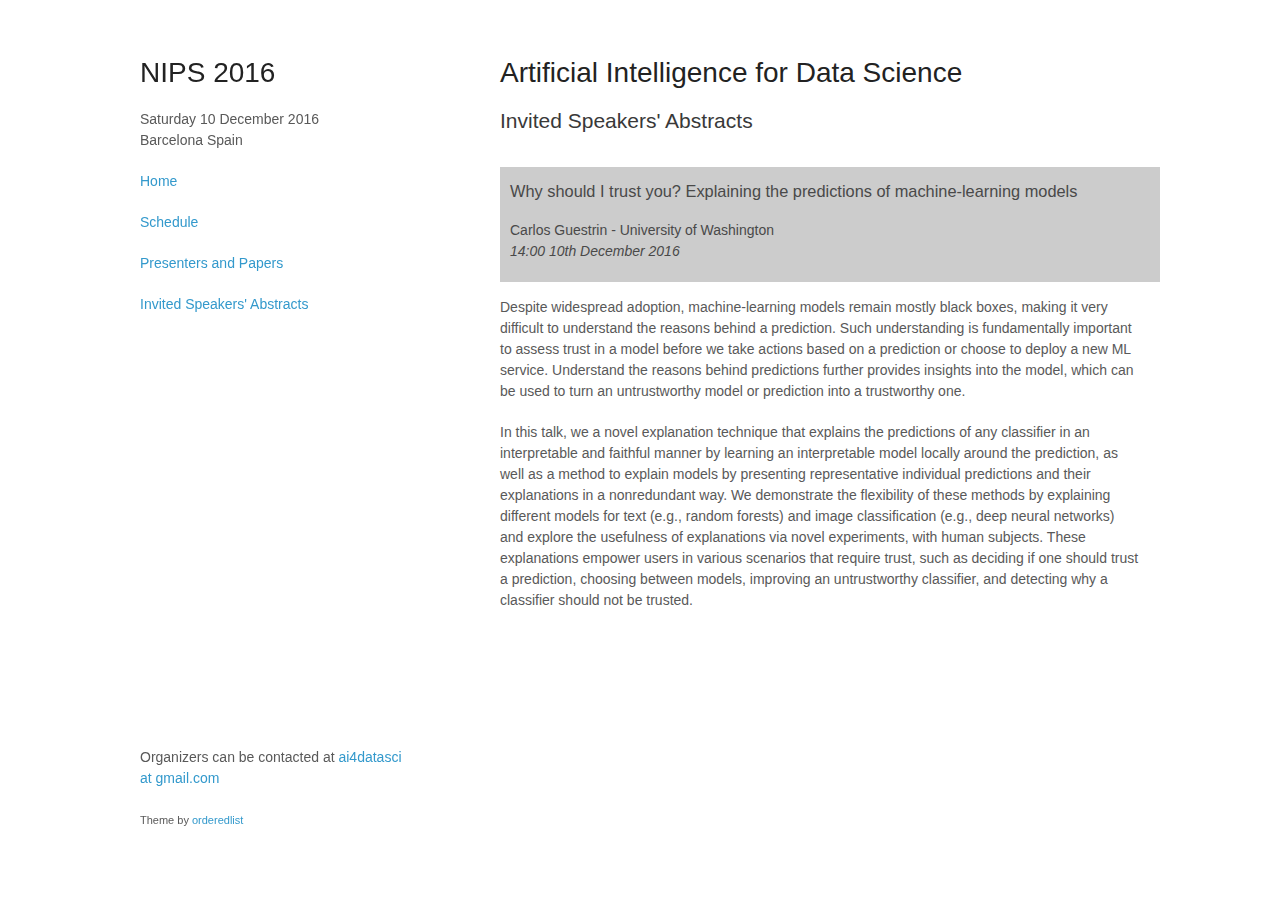
==== web/abstracts.html @ f3e51b98 "Guestrin Abstract" ====
<!doctype html>
<html>
  <head>
    <meta charset="utf-8">
    <meta http-equiv="X-UA-Compatible" content="chrome=1">
    <title>NIPS 2016 - Artificial Intelligence for Data Science</title>

    <link rel="stylesheet" href="stylesheets/my_styles.css">
    <link rel="stylesheet" href="stylesheets/pygment_trac.css">
    <meta name="viewport" content="width=device-width">
    <!--[if lt IE 9]>
    <script src="//html5shiv.googlecode.com/svn/trunk/html5.js"></script>
    <![endif]-->
  </head>
  <body>
    <div class="wrapper">
      <header>
        <h1>NIPS 2016</h1>
        <p>Saturday 10 December 2016
        <br>Barcelona Spain</p>
        <p class="view"><a href="./index.html">Home</a></p>
        <p class="view"><a href="./schedule.html">Schedule</a></p>
        <p class="view"><a href="./submission.html">Presenters and Papers</a></p>
        <p class="view"><a href="./abstracts.html">Invited Speakers' Abstracts</a></p>
      </header>
      <section>
        <h1>Artificial Intelligence for Data Science</h1>
        <h2>Invited Speakers' Abstracts</h2>
        
        <!-- <div class="abstractTitle-box">
        	<a id="Dietterich"></a>
        	<h3>Title</h3>
        	<h4>Tim Diettrich - Oregon State University <br>
        	<em>9:10 10th December 2016</em> </h4>
        </div>

		<p>Abstract
		</p> -->
		
		<!-- <div class="abstractTitle-box">
        	<a id="Steinruecken"></a>
        	<h3>Title</h3>
        	<h4>Christian Steinruecken - University of Cambridge<br>
        	<em>9:10 10th December 2016</em> </h4>
        </div>

		<p>Abstract
		</p> -->
		
        <div class="abstractTitle-box">
        	<a id="Guestrin"></a>
        	<h3>Why should I trust you? Explaining the predictions of machine-learning models</h3>
        	<h4>Carlos Guestrin - University of Washington <br>
        	<em>14:00 10th December 2016</em> </h4>
        </div>

		<p>Despite widespread adoption, machine-learning models remain mostly black 
		boxes, making it very difficult to understand the reasons behind a 
		prediction. Such understanding is fundamentally important to assess 
		trust in a model before we take actions based on a prediction or choose 
		to deploy a new ML service. Understand the reasons behind predictions 
		further provides insights into the model, which can be used to turn an 
		untrustworthy model or prediction into a trustworthy one.</p>
		
		<p>In this talk, we a novel explanation technique that explains the 
		predictions of any classifier in an interpretable and faithful manner by 
		learning an interpretable model locally around the prediction, as well 
		as a method to explain models by presenting representative individual 
		predictions and their explanations in a nonredundant way. We demonstrate 
		the flexibility of these methods by explaining different models for text 
		(e.g., random forests) and image classification (e.g., deep neural 
		networks) and explore the usefulness of explanations via novel 
		experiments, with human subjects. These explanations empower users in 
		various scenarios that require trust, such as deciding if one should 
		trust a prediction, choosing between models, improving an untrustworthy 
		classifier, and detecting why a classifier should not be trusted.
		</p>
		
		<!-- <div class="abstractTitle-box">
        	<a id="Hutter"></a>
        	<h3>Title</h3>
        	<h4>Frank Hutter - University of Freiburg<br>
        	<em>15:30 10th December 2016</em> </h4>
        </div>

		<p>Abstract
		</p> -->
      </section>
      <footer>
      	<p>Organizers can be contacted at <a href="mailto:ai4datasci@gmail.com" target="_top">ai4datasci at gmail.com</a></p>
        <p><small>Theme by <a href="https://github.com/orderedlist">orderedlist</a></small></p>
      </footer>
    </div>
    <script src="javascripts/scale.fix.js"></script>
  </body>
</html>
---- web/stylesheets/my_styles.css ----
body {
  background-color: #fff;
  padding:50px;
  font: 14px/1.5 -apple-system, BlinkMacSystemFont, "Segoe UI", Roboto, Oxygen, Ubuntu, Cantarell, "Fira Sans", "Droid Sans", "Helvetica Neue", Arial, sans-serif, "Apple Color Emoji", "Segoe UI Emoji", "Segoe UI Symbol";
  color:#595959;
  font-weight:400;
}

h1, h2, h3, h4, h5, h6 {
  color:#222;
  margin:0 0 20px;
}

p, ul, ol, table, pre, dl {
  margin:0 0 20px;
}

h1, h2, h3 {
  line-height:1.1;
}

h1 {
  font-size:28px;
  font-weight: 500;
}

h2 {
  color:#393939;
  font-weight: 500;
}

h3, h4, h5, h6 {
  color:#494949;
  font-weight: 500;
}

a {
  color:#39c;
  text-decoration:none;
}

a:hover {
  color:#069;
}

a small {
  font-size:11px;
  color:#777;
  margin-top:-0.3em;
  display:block;
}

a:hover small {
  color:#777;
}

.wrapper {
  width:1000px;
  margin:0 auto;
}

blockquote {
  border-left:1px solid #e5e5e5;
  margin:0;
  padding:0 0 0 20px;
  font-style:italic;
}

code, pre {
  font-family:Monaco, Bitstream Vera Sans Mono, Lucida Console, Terminal, Consolas, Liberation Mono, DejaVu Sans Mono, Courier New, monospace;
  color:#333;
  font-size:12px;
}

pre {
  padding:8px 15px;
  background: #f8f8f8;
  border-radius:5px;
  border:1px solid #e5e5e5;
  overflow-x: auto;
}

table {
  width:100%;
  border-collapse:collapse;
}

th, td {
  text-align:left;
  padding:5px 10px;
  border-bottom:1px solid #e5e5e5;
}

dt {
  color:#444;
  font-weight:500;
}

th {
  color:#444;
}

img {
  max-width:100%;
}

header {
  width:270px;
  float:left;
  position:fixed;
  -webkit-font-smoothing:subpixel-antialiased;
}

header ul {
  list-style:none;
  height:40px;
  padding:0;
  background: #f4f4f4;
  border-radius:5px;
  border:1px solid #e0e0e0;
  width:270px;
}

header li {
  width:89px;
  float:left;
  border-right:1px solid #e0e0e0;
  height:40px;
}

header li:first-child a {
  border-radius:5px 0 0 5px;
}

header li:last-child a {
  border-radius:0 5px 5px 0;
}

header ul a {
  line-height:1;
  font-size:11px;
  color:#999;
  display:block;
  text-align:center;
  padding-top:6px;
  height:34px;
}

header ul a:hover {
  color:#999;
}

header ul a:active {
  background-color:#f0f0f0;
}

strong {
  color:#222;
  font-weight:500;
}

header ul li + li + li {
  border-right:none;
  width:89px;
}

header ul a strong {
  font-size:14px;
  display:block;
  color:#222;
}

section {
  width:640px;
  float:right;
  padding-bottom:50px;
}

small {
  font-size:11px;
}

hr {
  border:0;
  background:#e5e5e5;
  height:1px;
  margin:0 0 20px;
}

footer {
  width:270px;
  float:left;
  position:fixed;
  bottom:50px;
  -webkit-font-smoothing:subpixel-antialiased;
}

@media print, screen and (max-width: 960px) {

  div.wrapper {
    width:auto;
    margin:0;
  }

  header, section, footer {
    float:none;
    position:static;
    width:auto;
  }

  header {
  	width:20%;
    padding-right:5%;
  }

  section {
  	width:75%;
    border:1px solid #e5e5e5;
    border-width:1px 0;
    padding-left: 5%;
    margin:0 0 20px;
  }

  header a small {
    display:inline;
  }

  header ul {
    position:absolute;
    right:50px;
    top:52px;
  }
}

@media print, screen and (max-width: 720px) {
  body {
    word-wrap:break-word;
  }

  header {
    padding:0;
  }

  header ul, header p.view {
    position:static;
  }

  pre, code {
    word-wrap:normal;
  }
}

@media print, screen and (max-width: 480px) {
  body {
    padding:15px;
  }

  header ul {
    width:99%;
  }

  header li, header ul li + li + li {
    width:33%;
  }
}

@media print {
  body {
    padding:0.4in;
    font-size:12pt;
    color:#444;
  }
}

.presentations {
	padding-bottom:10px;
}

.abstractTitle-box {
	display: inline-block;
    zoom: 1;
    background: #ccc;
    color: #fff;
    padding: 15px 10px 0px 10px;
    margin: 15px 0px 15px 0px;
    width: 100%;
}

.format-box {
	display: inline-block;
    zoom: 1;
    background: #ccc;
    color: #fff;
    line-height: 12px;
    padding: 3px 3px;
    font-size: 10px;
}

.logo {
	border:0px;
	float: left;
	padding: 5px 15px 5px 5px;
	max-width:150px;
}

.schedulebreak {
	color:silver;
}
---- web/stylesheets/pygment_trac.css ----
.highlight  { background: #ffffff; }
.highlight .c { color: #999988; font-style: italic } /* Comment */
.highlight .err { color: #a61717; background-color: #e3d2d2 } /* Error */
.highlight .k { font-weight: bold } /* Keyword */
.highlight .o { font-weight: bold } /* Operator */
.highlight .cm { color: #999988; font-style: italic } /* Comment.Multiline */
.highlight .cp { color: #999999; font-weight: bold } /* Comment.Preproc */
.highlight .c1 { color: #999988; font-style: italic } /* Comment.Single */
.highlight .cs { color: #999999; font-weight: bold; font-style: italic } /* Comment.Special */
.highlight .gd { color: #000000; background-color: #ffdddd } /* Generic.Deleted */
.highlight .gd .x { color: #000000; background-color: #ffaaaa } /* Generic.Deleted.Specific */
.highlight .ge { font-style: italic } /* Generic.Emph */
.highlight .gr { color: #aa0000 } /* Generic.Error */
.highlight .gh { color: #999999 } /* Generic.Heading */
.highlight .gi { color: #000000; background-color: #ddffdd } /* Generic.Inserted */
.highlight .gi .x { color: #000000; background-color: #aaffaa } /* Generic.Inserted.Specific */
.highlight .go { color: #888888 } /* Generic.Output */
.highlight .gp { color: #555555 } /* Generic.Prompt */
.highlight .gs { font-weight: bold } /* Generic.Strong */
.highlight .gu { color: #800080; font-weight: bold; } /* Generic.Subheading */
.highlight .gt { color: #aa0000 } /* Generic.Traceback */
.highlight .kc { font-weight: bold } /* Keyword.Constant */
.highlight .kd { font-weight: bold } /* Keyword.Declaration */
.highlight .kn { font-weight: bold } /* Keyword.Namespace */
.highlight .kp { font-weight: bold } /* Keyword.Pseudo */
.highlight .kr { font-weight: bold } /* Keyword.Reserved */
.highlight .kt { color: #445588; font-weight: bold } /* Keyword.Type */
.highlight .m { color: #009999 } /* Literal.Number */
.highlight .s { color: #d14 } /* Literal.String */
.highlight .na { color: #008080 } /* Name.Attribute */
.highlight .nb { color: #0086B3 } /* Name.Builtin */
.highlight .nc { color: #445588; font-weight: bold } /* Name.Class */
.highlight .no { color: #008080 } /* Name.Constant */
.highlight .ni { color: #800080 } /* Name.Entity */
.highlight .ne { color: #990000; font-weight: bold } /* Name.Exception */
.highlight .nf { color: #990000; font-weight: bold } /* Name.Function */
.highlight .nn { color: #555555 } /* Name.Namespace */
.highlight .nt { color: #000080 } /* Name.Tag */
.highlight .nv { color: #008080 } /* Name.Variable */
.highlight .ow { font-weight: bold } /* Operator.Word */
.highlight .w { color: #bbbbbb } /* Text.Whitespace */
.highlight .mf { color: #009999 } /* Literal.Number.Float */
.highlight .mh { color: #009999 } /* Literal.Number.Hex */
.highlight .mi { color: #009999 } /* Literal.Number.Integer */
.highlight .mo { color: #009999 } /* Literal.Number.Oct */
.highlight .sb { color: #d14 } /* Literal.String.Backtick */
.highlight .sc { color: #d14 } /* Literal.String.Char */
.highlight .sd { color: #d14 } /* Literal.String.Doc */
.highlight .s2 { color: #d14 } /* Literal.String.Double */
.highlight .se { color: #d14 } /* Literal.String.Escape */
.highlight .sh { color: #d14 } /* Literal.String.Heredoc */
.highlight .si { color: #d14 } /* Literal.String.Interpol */
.highlight .sx { color: #d14 } /* Literal.String.Other */
.highlight .sr { color: #009926 } /* Literal.String.Regex */
.highlight .s1 { color: #d14 } /* Literal.String.Single */
.highlight .ss { color: #990073 } /* Literal.String.Symbol */
.highlight .bp { color: #999999 } /* Name.Builtin.Pseudo */
.highlight .vc { color: #008080 } /* Name.Variable.Class */
.highlight .vg { color: #008080 } /* Name.Variable.Global */
.highlight .vi { color: #008080 } /* Name.Variable.Instance */
.highlight .il { color: #009999 } /* Literal.Number.Integer.Long */

.type-csharp .highlight .k { color: #0000FF }
.type-csharp .highlight .kt { color: #0000FF }
.type-csharp .highlight .nf { color: #000000; font-weight: normal }
.type-csharp .highlight .nc { color: #2B91AF }
.type-csharp .highlight .nn { color: #000000 }
.type-csharp .highlight .s { color: #A31515 }
.type-csharp .highlight .sc { color: #A31515 }
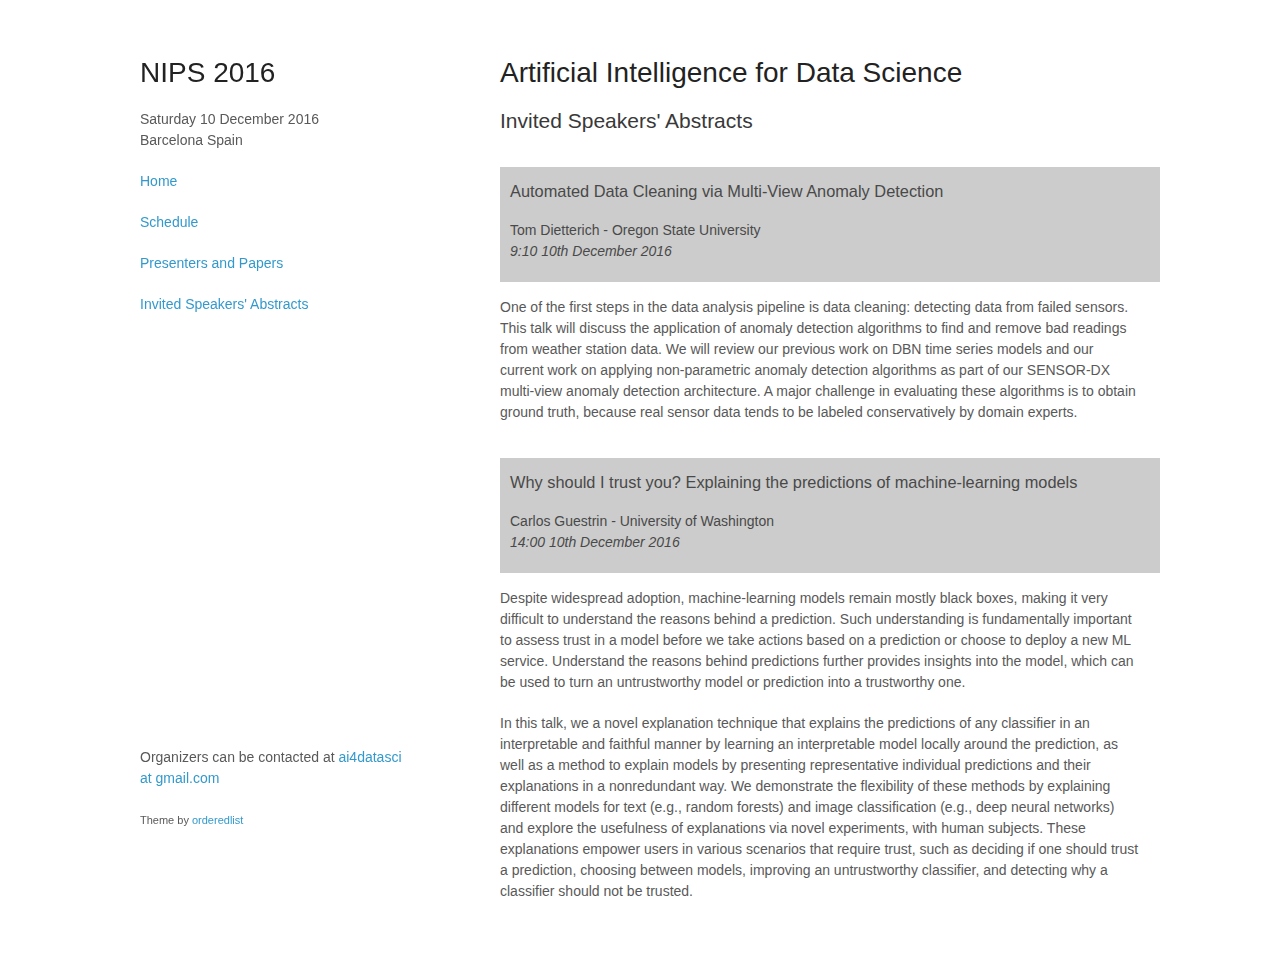
==== commit 12dfc97d: "Poster spotlights, Dietterich abstract" ====
--- a/web/abstracts.html
+++ b/web/abstracts.html
@@ -27,15 +27,23 @@
         <h1>Artificial Intelligence for Data Science</h1>
         <h2>Invited Speakers' Abstracts</h2>
         
-        <!-- <div class="abstractTitle-box">
+        <div class="abstractTitle-box">
         	<a id="Dietterich"></a>
-        	<h3>Title</h3>
-        	<h4>Tim Diettrich - Oregon State University <br>
+        	<h3>Automated Data Cleaning via Multi-View Anomaly Detection</h3>
+        	<h4>Tom Dietterich - Oregon State University <br>
         	<em>9:10 10th December 2016</em> </h4>
         </div>
 
-		<p>Abstract
-		</p> -->
+		<p>One of the first steps in the data analysis pipeline is data cleaning:
+			detecting data from failed sensors. This talk will discuss the
+			application of anomaly detection algorithms to find and remove bad
+			readings from weather station data. We will review our previous work
+			on DBN time series models and our current work on applying
+			non-parametric anomaly detection algorithms as part of our SENSOR-DX
+			multi-view anomaly detection architecture.  A major challenge in
+			evaluating these algorithms is to obtain ground truth, because real
+			sensor data tends to be labeled conservatively by domain experts.
+		</p>
 		
 		<!-- <div class="abstractTitle-box">
         	<a id="Steinruecken"></a>
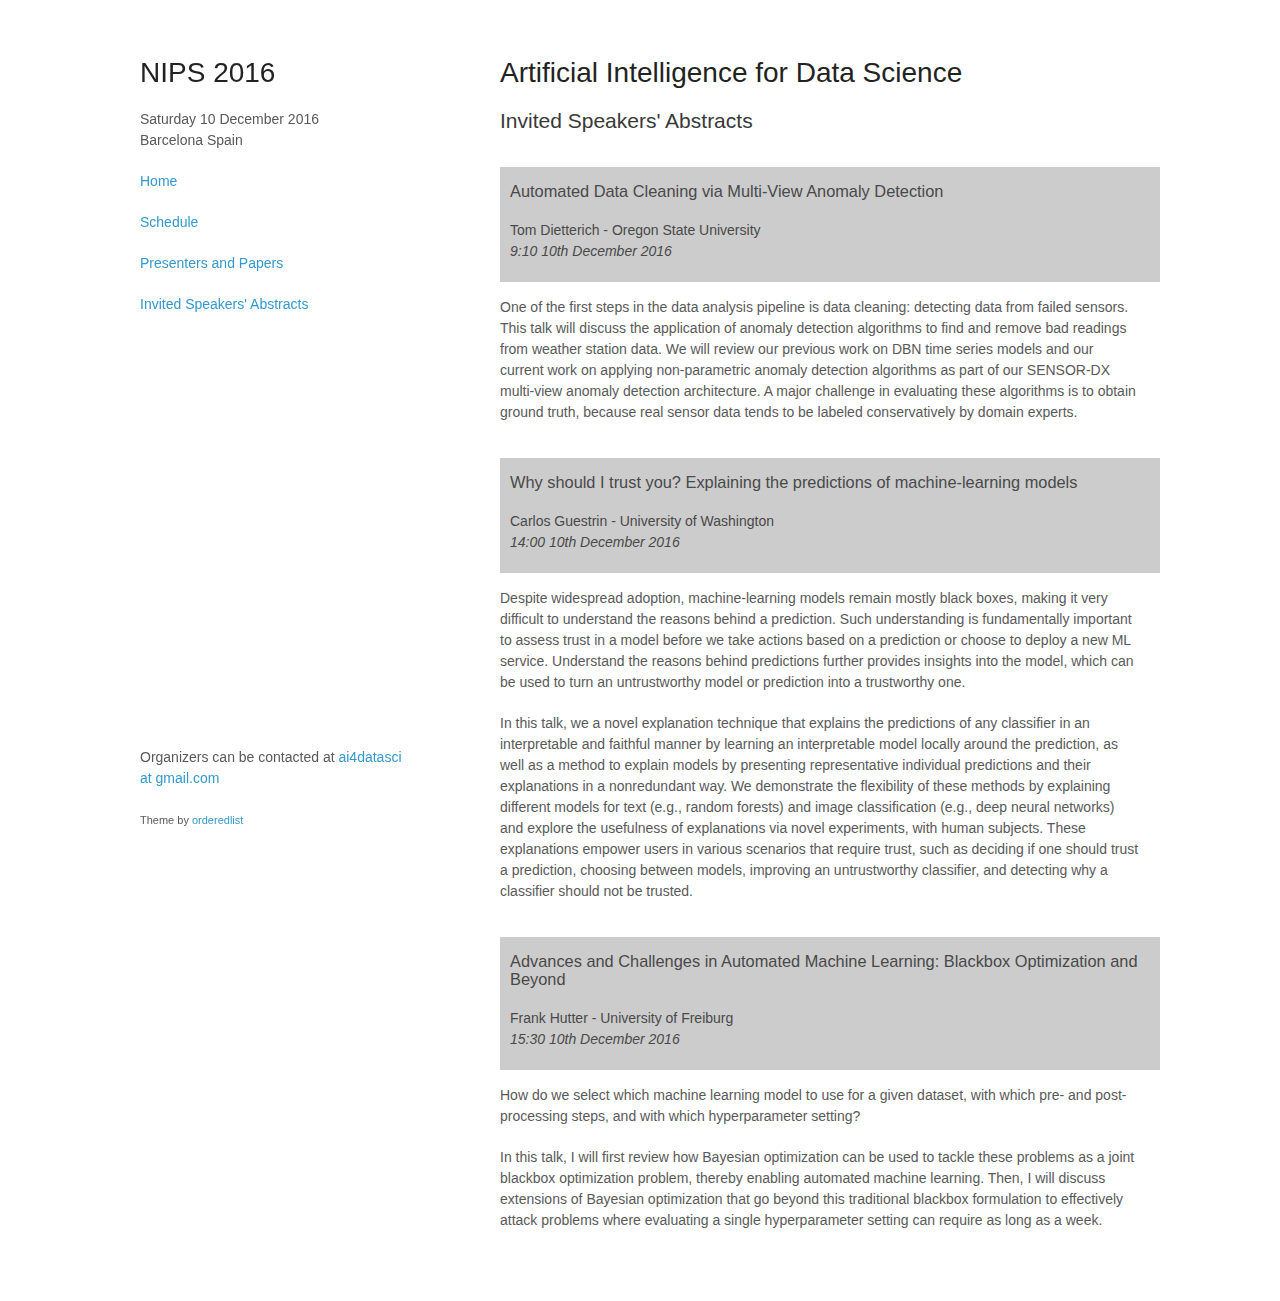
==== commit 62d3abc8: "Frank Hutter Abstract" ====
--- a/web/abstracts.html
+++ b/web/abstracts.html
@@ -84,15 +84,26 @@
 		classifier, and detecting why a classifier should not be trusted.
 		</p>
 		
-		<!-- <div class="abstractTitle-box">
+		<div class="abstractTitle-box">
         	<a id="Hutter"></a>
-        	<h3>Title</h3>
+        	<h3>Advances and Challenges in Automated Machine Learning: Blackbox Optimization and Beyond</h3>
         	<h4>Frank Hutter - University of Freiburg<br>
         	<em>15:30 10th December 2016</em> </h4>
         </div>
 
-		<p>Abstract
-		</p> -->
+		<p>
+		How do we select which machine learning model to use for a given dataset,
+		with which pre- and post-processing steps, and with which hyperparameter
+		setting?
+		</p>
+		<p>
+		In this talk, I will first review how Bayesian optimization can be used to
+		tackle these problems as a joint blackbox optimization problem, thereby
+		enabling automated machine learning. Then, I will discuss extensions of
+		Bayesian optimization that go beyond this traditional blackbox formulation
+		to effectively attack problems where evaluating a single hyperparameter
+		setting can require as long as a week.
+		</p>
       </section>
       <footer>
       	<p>Organizers can be contacted at <a href="mailto:ai4datasci@gmail.com" target="_top">ai4datasci at gmail.com</a></p>
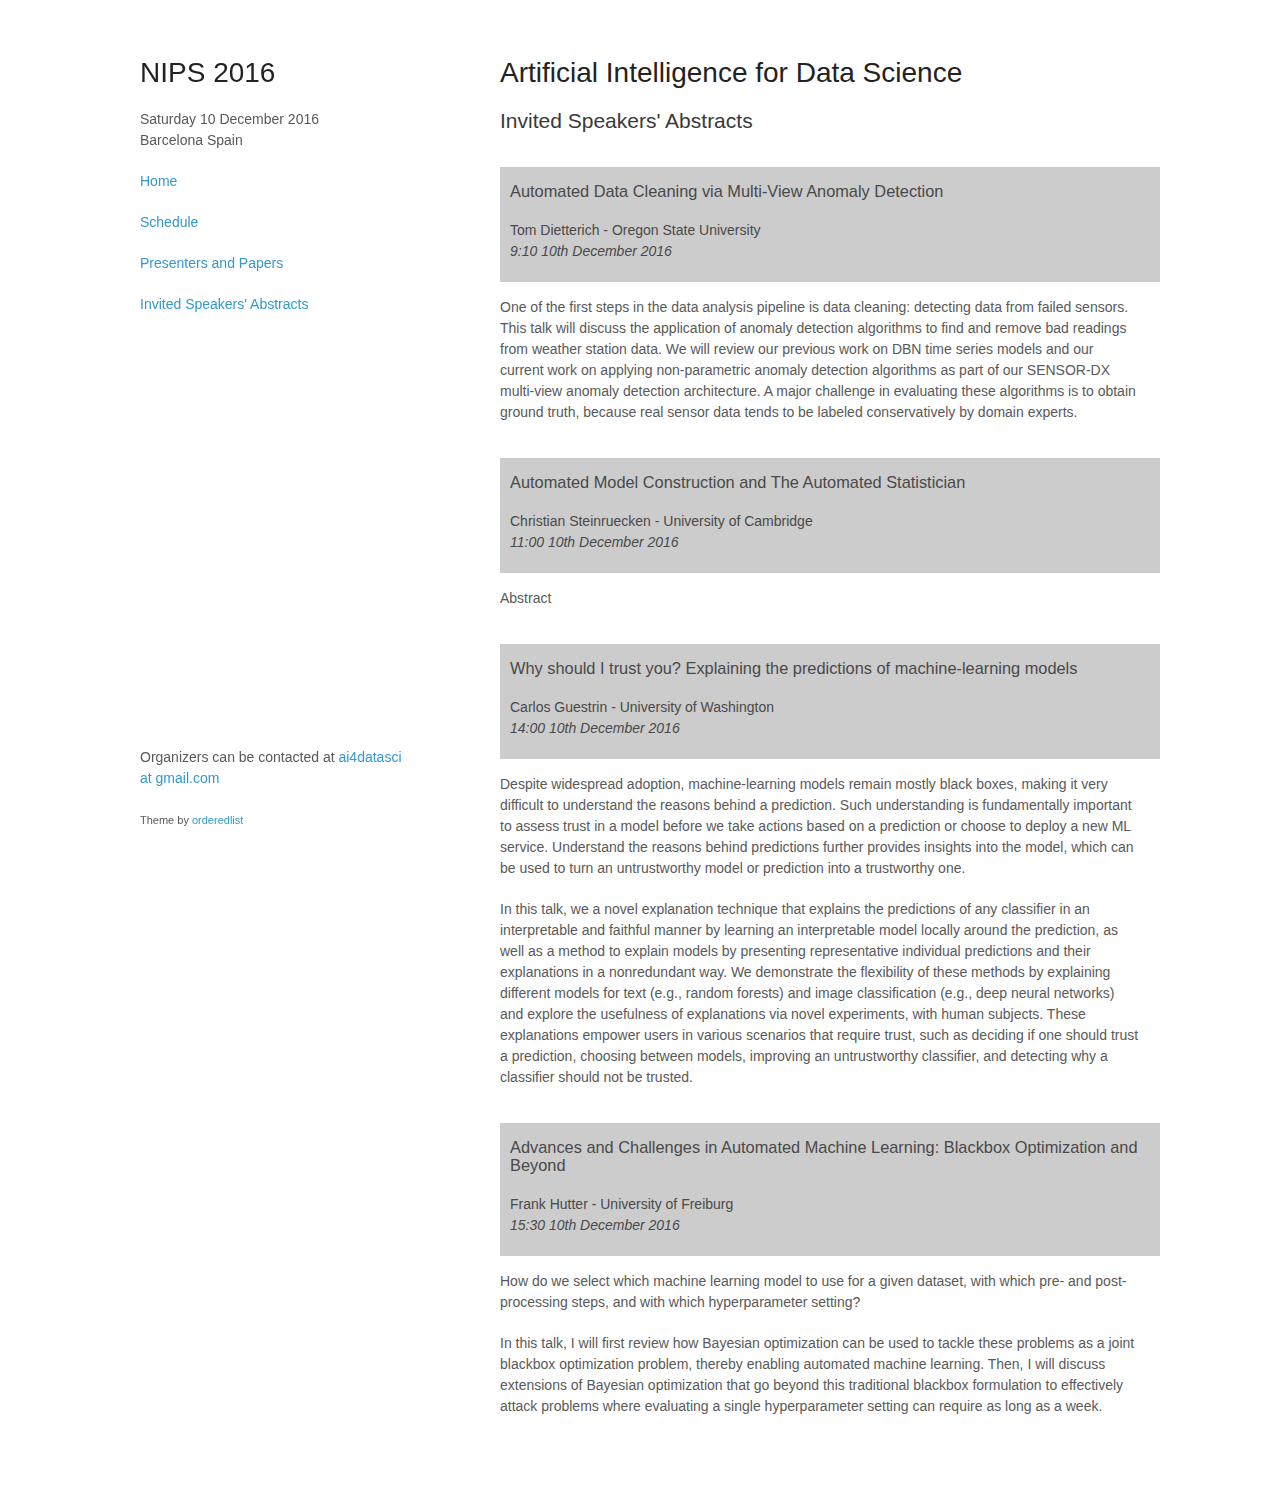
==== commit 2a0c64e7: "Steinrücken Title" ====
--- a/web/abstracts.html
+++ b/web/abstracts.html
@@ -45,15 +45,15 @@
 			sensor data tends to be labeled conservatively by domain experts.
 		</p>
 		
-		<!-- <div class="abstractTitle-box">
+		<div class="abstractTitle-box">
         	<a id="Steinruecken"></a>
-        	<h3>Title</h3>
+        	<h3>Automated Model Construction and The Automated Statistician</h3>
         	<h4>Christian Steinruecken - University of Cambridge<br>
-        	<em>9:10 10th December 2016</em> </h4>
+        	<em>11:00 10th December 2016</em> </h4>
         </div>
 
 		<p>Abstract
-		</p> -->
+		</p>
 		
         <div class="abstractTitle-box">
         	<a id="Guestrin"></a>
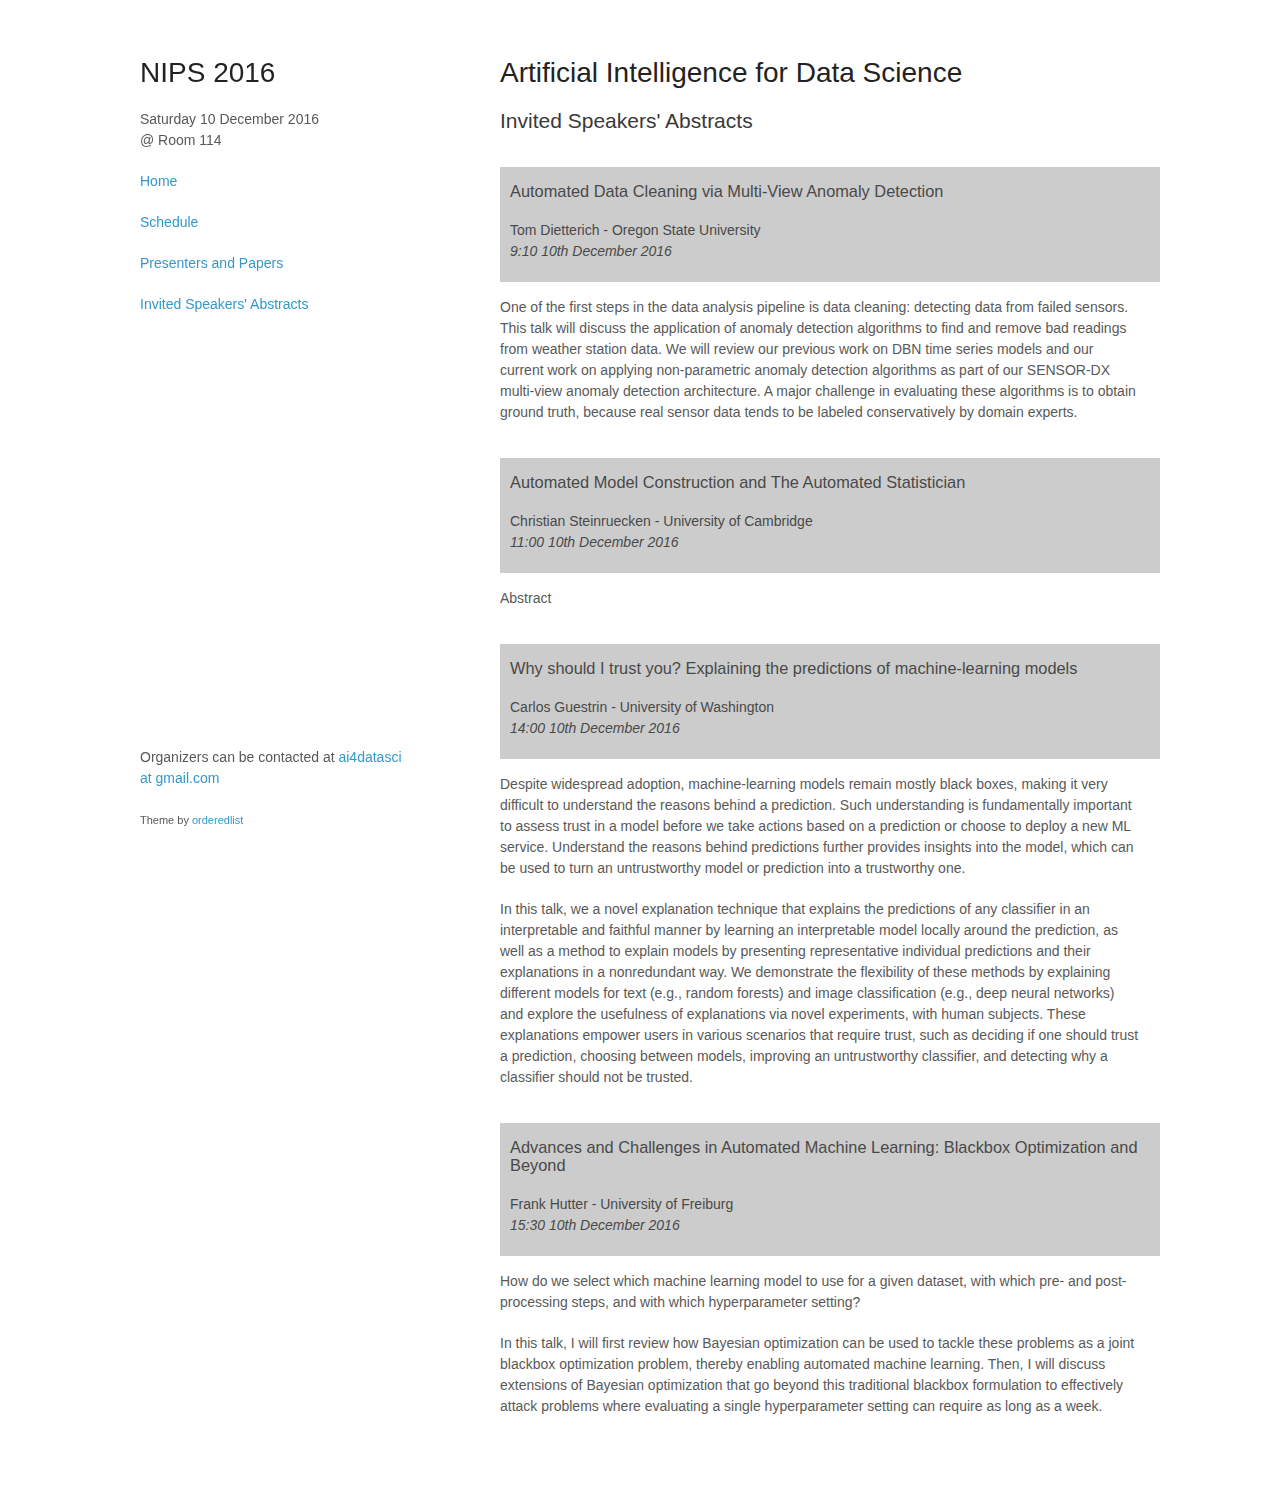
==== commit 60434fc6: "Added location" ====
--- a/web/abstracts.html
+++ b/web/abstracts.html
@@ -17,7 +17,7 @@
       <header>
         <h1>NIPS 2016</h1>
         <p>Saturday 10 December 2016
-        <br>Barcelona Spain</p>
+        <br>@ Room 114</p>
         <p class="view"><a href="./index.html">Home</a></p>
         <p class="view"><a href="./schedule.html">Schedule</a></p>
         <p class="view"><a href="./submission.html">Presenters and Papers</a></p>
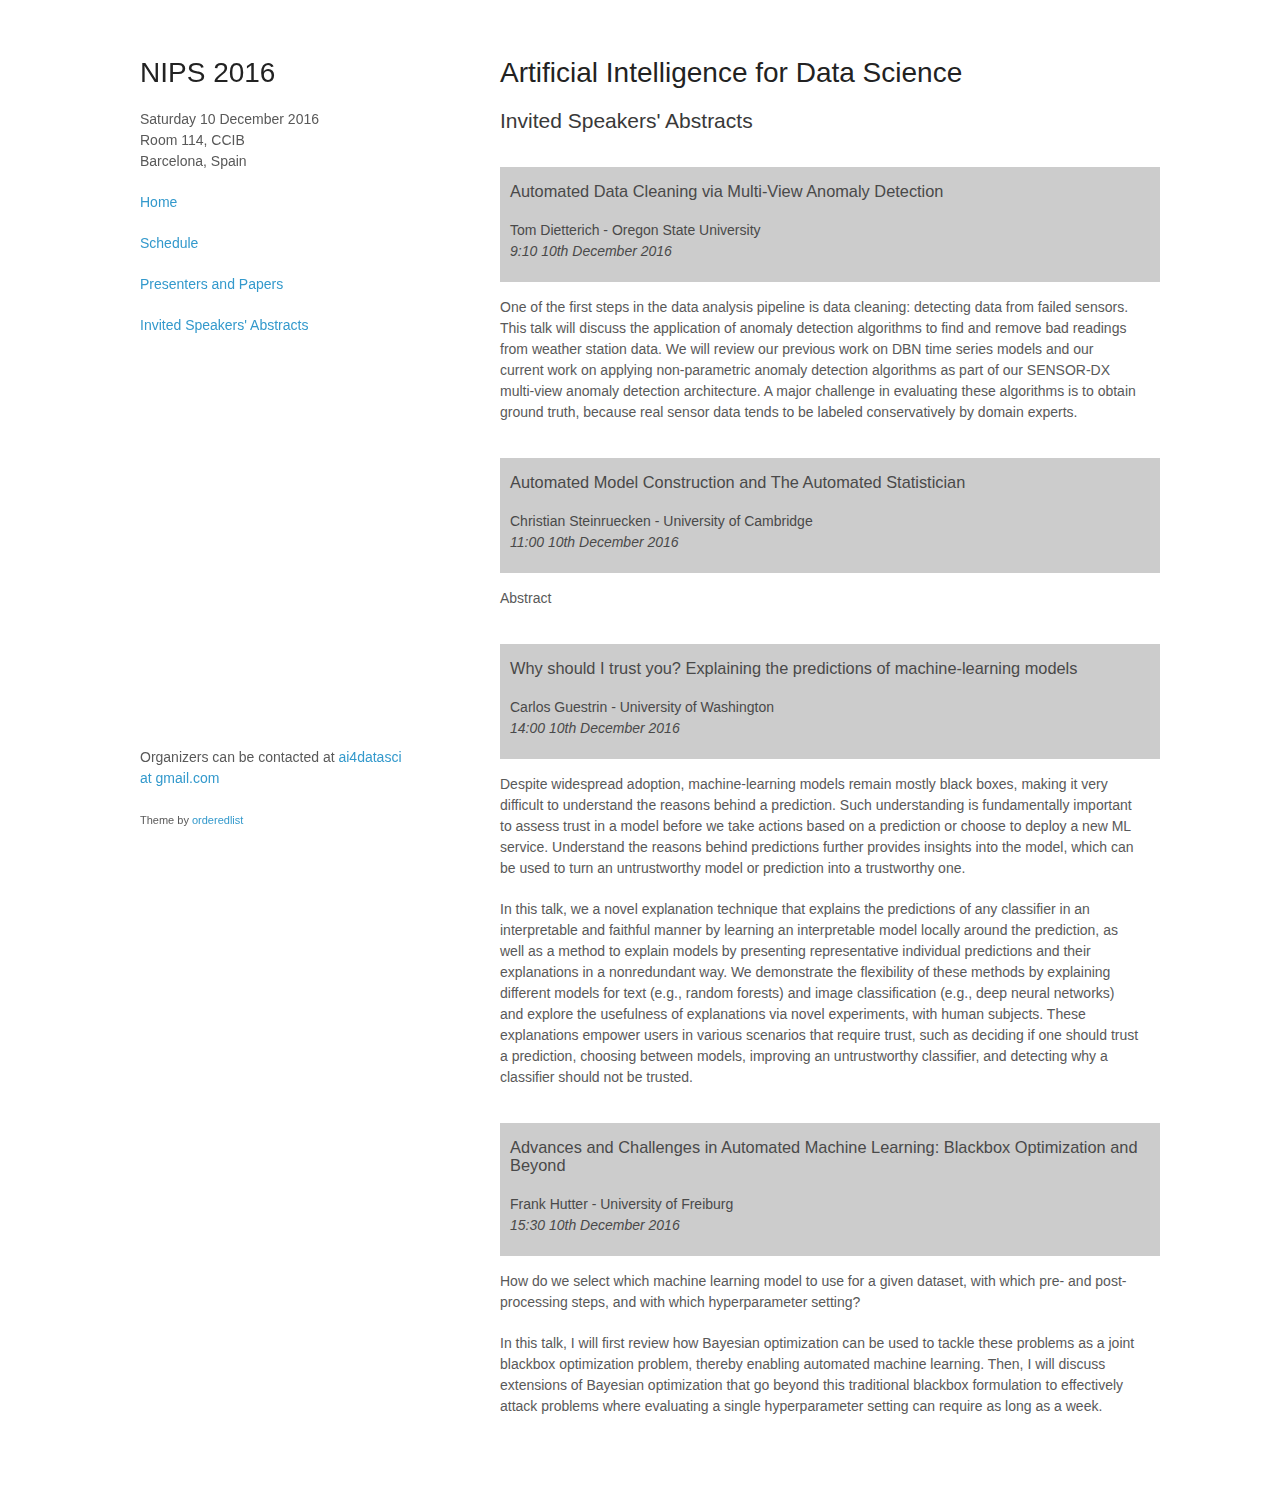
==== commit fea74360: "Additional location" ====
--- a/web/abstracts.html
+++ b/web/abstracts.html
@@ -17,7 +17,8 @@
       <header>
         <h1>NIPS 2016</h1>
         <p>Saturday 10 December 2016
-        <br>@ Room 114</p>
+        <br>Room 114, CCIB
+		<br>Barcelona, Spain</p>
         <p class="view"><a href="./index.html">Home</a></p>
         <p class="view"><a href="./schedule.html">Schedule</a></p>
         <p class="view"><a href="./submission.html">Presenters and Papers</a></p>
